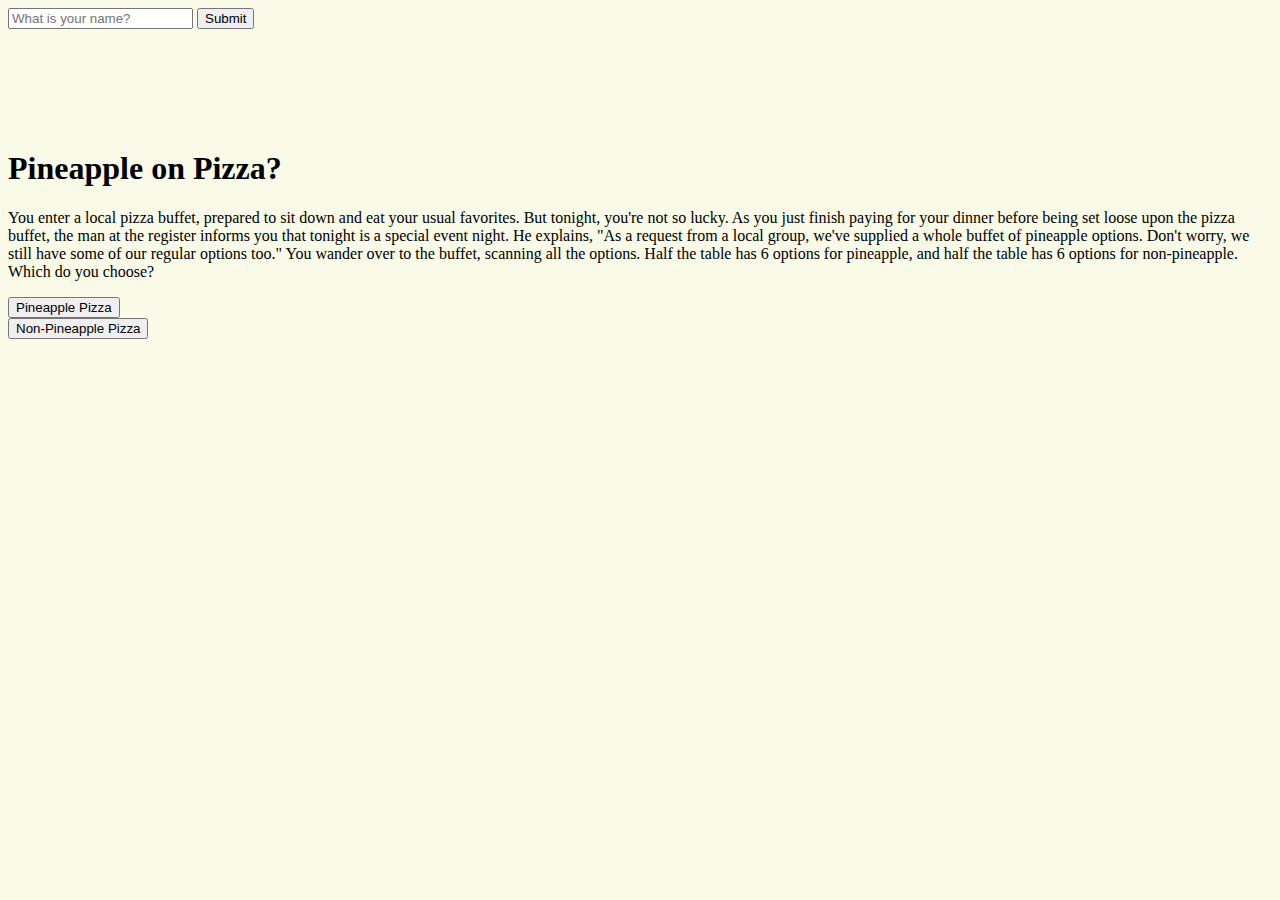
==== HW-7/index.html @ a204f6b0 "Test" ====
<!DOCTYPE html>
<html lang="en">
  <head>
    <!-- Metadata -->
    <meta charset="utf-8">
    <meta name="description" content="MART441 HW7">
    <meta name="author" content="Chelsey Hauge">
    <meta name="viewport" content="width=device-width, initial-scale=1.0">
    <link rel="stylesheet" type="text/css" href="HW-7/style.css">

    <!-- Title -->
    <title>Choose Your Own Story: Pineapple on Pizza?</title>

    <!-- Background-Color -->
    <style>body{background-color: #f9fae8;}</style>
  </head>
  <body>

    <!--Adding a Form Text Input for Name -->
<form class="form1" action="#" method="post">
  <input type="text" name="TextInput" placeholder="What is your name?" id="textIn1">
  <button type="button" name="button" id="runButton">Submit</button>
</form>

    <!--Adding a place to store said name-->
<div class="storageDiv" id="storageDiv" style="min-height:100px;"></div>

    <!--Story Beginning Container, defined with a class-->
<div class="firstContainer">
  <h1>Pineapple on Pizza?</h1>
<p>You enter a local pizza buffet, prepared to sit down and eat your usual favorites. But tonight, you're not so lucky. As you just finish paying for your dinner before being set loose upon the pizza buffet, the man at the register informs you that tonight is a special event night. He explains, "As a request from a local group, we've supplied a whole buffet of pineapple options. Don't worry, we still have some of our regular options too."
You wander over to the buffet, scanning all the options. Half the table has 6 options for pineapple, and half the table has 6 options for non-pineapple.
Which do you choose?</p>
</div>

    <!--Creating buttons for our options, defined by classes and ids-->
<div class="Pineapple1">
  <button type="button" name="Pineapple1" id="PA1">Pineapple Pizza</button>
</div>
<div class="noPineapple1">
  <button type="button" name="noPineapple1" id="noPA1">Non-Pineapple Pizza</button>
</div>

    <!--Creating another container, coorosponding to our first option-->
<div class="pineappleContainer1" hidden="true">
  <h1>Pineapple Pizza</h1>
<p>Being a self-proclaimed pineapple lover, you decide to try one of every pineapple option, but as you look around to find a seat, you notice that a large section of the restaurant seems to be sectioned off as it was reserved for a party, to which you assume would be the group that the man at the register spoke of earlier. Do you:</p>
</div>

    <!--Creating two more buttons for more options-->
    <!--Pineapple Option  A-->
<div class="Pineapple2"  hidden="true">
  <button type="button" name="Pineapple2" id="PA2">Try to ask the group if you can join them, as they too are pineapple lovers.</button>
</div>

    <!--Pineapple Option B-->
<div class="Pineapple3" hidden="true">
  <button type="button" name="Pineapple3" id="PA3">Take your chances with the other crowded area of the restaurant.</button>
</div>

    <!--Creating the result for PA Option A-->
<div class="pineappleContainer2" hidden="true">
  <h3>You ask the group if you can join them.</h3>
  <p>Seeing a group of like-minded people all sitting together and noting that they are clearly the group of people who had requested pineapple pizza options, you decide to wander over and see if you can sit with them. Upon realizing that you too enjoy pineapple on your pizza, they recognize you as one of their own and invite you to sit with them.</p>
</div>

    <!--Creating the reseult for PA Option B-->
<div class="pineappleContainer3" hidden="true">
  <h3>You take your chances with thee crowded restaurant</h3>
  <p>You decide to take your chances with the crowded public area of the restaurant, only to discover that the majority of people around you are non-pineapple people, and thus they stare at you in horror of your pineapple-pizza eating self. But hey, who cares what they think, you have delicious pizza!</p>
</div>

    <!--Creating the Non-Pineapple Story Result to set up for more options-->
<div class="noPineappleContainer1" hidden="true">
  <h1>Non-Pineapple Pizza</h1>
    <p>Glaring at the pineapple pizza, you make your way to the non-pineapple options and pick and choose from a variety of pizzas. As you look around to find your seat, you realize that there are only a few places to sit. You can:</p>
  </div>

    <!--More Button Choices-->
    <!--Non-Pineapple Option A-->
<div class="noPineapple2" hidden="true">
  <button type="button" name="noPineapple2" id="noPA2">Find a place in the crowded area.  There are seats available, but it's a little loud.</button>
</div>

    <!--None-Pineapple Option B-->
<div class="noPineapple3" hidden="true">
  <button type="button" name="noPineapple3" id="noPA3">Make your way to the other end of the restaurant and find a quiet seat there.</button>
</div>

    <!--Result for noPA Option A-->
<div class="noPineappleContainer2" hidden="true">
  <h3>Find a place in the crowded area. There are seats available, but it's a little loud.</h3>
  <p>You decide to take your chances with the crowded area. It might be quiet, but at least there's not as much pineapple for you to smell on this side. You don't have to smell pineapple, and you get delicious pizza! It's a win-win!</p>
</div>

    <!--Result for noPA Option B-->
<div class="noPineappleContainer3" hidden="true">
  <h3>Make your way to the other end of the restaurant and find a quiet seat there.</h3>
  <p>Liking the idea of peace and quiet much better than the loud, crowded area of the restaurant, you decide to take your chances with going to the other side. However, what you didn't realize initially is that you'd have to walk past the whole group of pineapple lovers with their pineapple pizza. You awkwardly make your way to an empty seat just past their group, the whole lot of them staring at you in confusion as to why you passed on pineapple pizza.</p>
</div>

    <!--Linking the Javascript file to HTML-->
    <script src="./hw-7.js"></script>
    </body>
    </html>
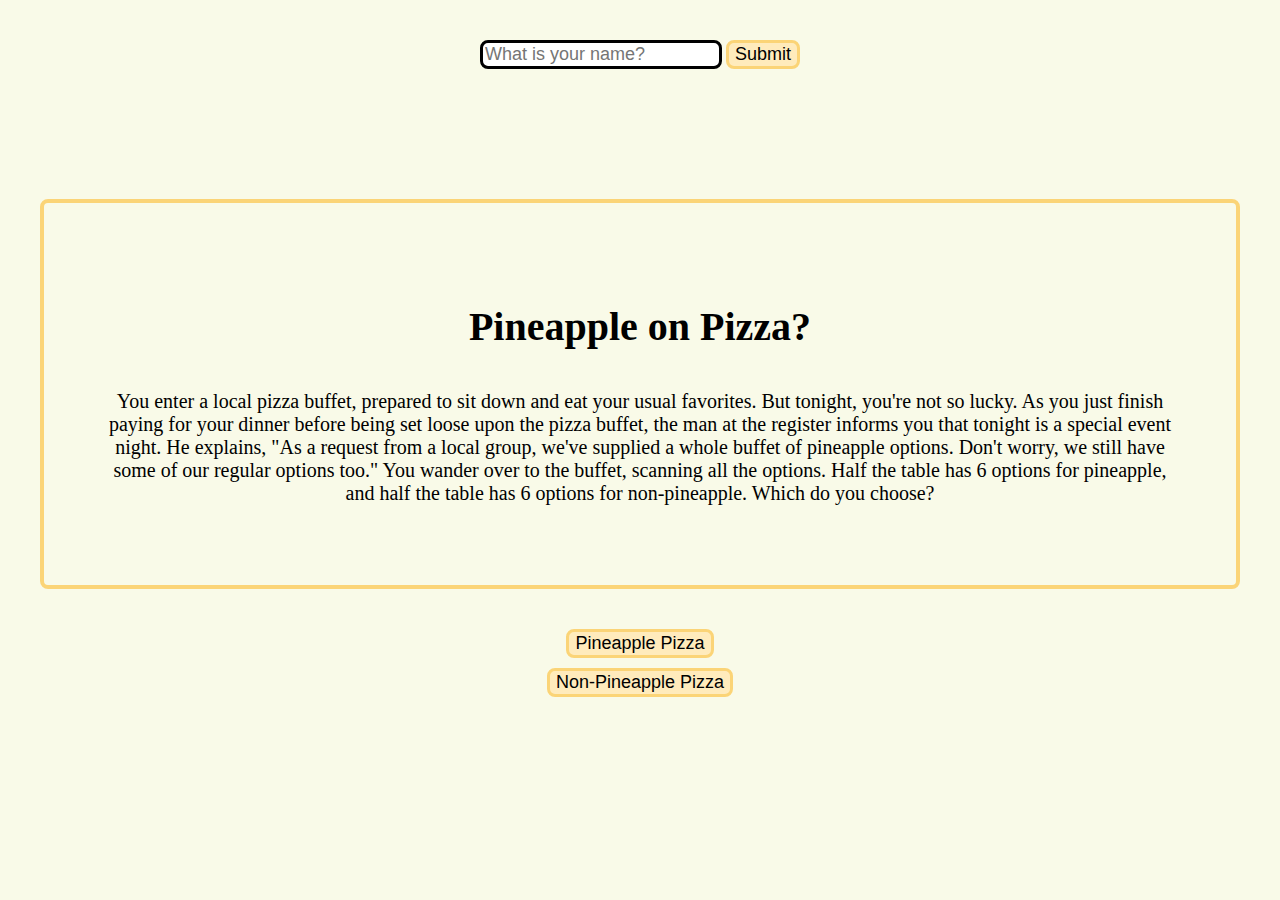
==== commit 3e1764e2: "Final Project corrections" ====
--- a/HW-7/index.html
+++ b/HW-7/index.html
@@ -6,7 +6,8 @@
     <meta name="description" content="MART441 HW7">
     <meta name="author" content="Chelsey Hauge">
     <meta name="viewport" content="width=device-width, initial-scale=1.0">
-    <link rel="stylesheet" type="text/css" href="HW-7/style.css">
+    <link rel="stylesheet" type="text/css" href="./css/style.css">
+    <link rel="stylesheet" type="text/css" href="./css/fonts.css">
 
     <!-- Title -->
     <title>Choose Your Own Story: Pineapple on Pizza?</title>
@@ -19,11 +20,12 @@
     <!--Adding a Form Text Input for Name -->
 <form class="form1" action="#" method="post">
   <input type="text" name="TextInput" placeholder="What is your name?" id="textIn1">
-  <button type="button" name="button" id="runButton">Submit</button>
+    <!--Add a button and disable it after being clicked to prevent multiple clicks, thus filling the text area-->
+  <button type="button" name="button" id="runButton" onclick="this.disabled=true;">Submit</button>
 </form>
 
     <!--Adding a place to store said name-->
-<div class="storageDiv" id="storageDiv" style="min-height:100px;"></div>
+<div class="storageDiv" id="storageDiv" style="min-height:50px;"></div>
 
     <!--Story Beginning Container, defined with a class-->
 <div class="firstContainer">
@@ -42,62 +44,20 @@
 </div>
 
     <!--Creating another container, coorosponding to our first option-->
-<div class="pineappleContainer1" hidden="true">
+<div class="pineappleContainer1" hidden="true" onclick="bgChange()">
   <h1>Pineapple Pizza</h1>
-<p>Being a self-proclaimed pineapple lover, you decide to try one of every pineapple option, but as you look around to find a seat, you notice that a large section of the restaurant seems to be sectioned off as it was reserved for a party, to which you assume would be the group that the man at the register spoke of earlier. Do you:</p>
+<p>Being a self-proclaimed pineapple lover, you decide to try one of every pineapple option, but as you look around to find a seat, you notice that a large section of the restaurant seems to be sectioned off as it was reserved for a party. You note that they are clearly the group of people who had requested pineapple pizza options and you decide to wander over and see if you can sit with them. Upon realizing that you too enjoy pineapple on your pizza, they recognize you as one of their own and invite you to sit with them.</p>
+  <img src="./images/pineapple.png" alt="Cartoon Pineapple Image" width="174" height="290">
 </div>
 
-    <!--Creating two more buttons for more options-->
-    <!--Pineapple Option  A-->
-<div class="Pineapple2"  hidden="true">
-  <button type="button" name="Pineapple2" id="PA2">Try to ask the group if you can join them, as they too are pineapple lovers.</button>
-</div>
-
-    <!--Pineapple Option B-->
-<div class="Pineapple3" hidden="true">
-  <button type="button" name="Pineapple3" id="PA3">Take your chances with the other crowded area of the restaurant.</button>
-</div>
-
-    <!--Creating the result for PA Option A-->
-<div class="pineappleContainer2" hidden="true">
-  <h3>You ask the group if you can join them.</h3>
-  <p>Seeing a group of like-minded people all sitting together and noting that they are clearly the group of people who had requested pineapple pizza options, you decide to wander over and see if you can sit with them. Upon realizing that you too enjoy pineapple on your pizza, they recognize you as one of their own and invite you to sit with them.</p>
-</div>
-
-    <!--Creating the reseult for PA Option B-->
-<div class="pineappleContainer3" hidden="true">
-  <h3>You take your chances with thee crowded restaurant</h3>
-  <p>You decide to take your chances with the crowded public area of the restaurant, only to discover that the majority of people around you are non-pineapple people, and thus they stare at you in horror of your pineapple-pizza eating self. But hey, who cares what they think, you have delicious pizza!</p>
-</div>
 
     <!--Creating the Non-Pineapple Story Result to set up for more options-->
 <div class="noPineappleContainer1" hidden="true">
   <h1>Non-Pineapple Pizza</h1>
-    <p>Glaring at the pineapple pizza, you make your way to the non-pineapple options and pick and choose from a variety of pizzas. As you look around to find your seat, you realize that there are only a few places to sit. You can:</p>
+    <p>Glaring at the pineapple pizza, you make your way to the non-pineapple options and pick and choose from a variety of pizzas. As you look around to find your seat, you realize that there are only a few places to sit. You decide to take your chances with the crowded area. It might be quiet, but at least there's not as much pineapple for you to smell on this side. You don't have to smell pineapple, and you get delicious pizza! It's a win-win!</p>
+    <img src="./images/pizza.png" alt="Cartoon Pizza Image" width="290" height="290">
   </div>
 
-    <!--More Button Choices-->
-    <!--Non-Pineapple Option A-->
-<div class="noPineapple2" hidden="true">
-  <button type="button" name="noPineapple2" id="noPA2">Find a place in the crowded area.  There are seats available, but it's a little loud.</button>
-</div>
-
-    <!--None-Pineapple Option B-->
-<div class="noPineapple3" hidden="true">
-  <button type="button" name="noPineapple3" id="noPA3">Make your way to the other end of the restaurant and find a quiet seat there.</button>
-</div>
-
-    <!--Result for noPA Option A-->
-<div class="noPineappleContainer2" hidden="true">
-  <h3>Find a place in the crowded area. There are seats available, but it's a little loud.</h3>
-  <p>You decide to take your chances with the crowded area. It might be quiet, but at least there's not as much pineapple for you to smell on this side. You don't have to smell pineapple, and you get delicious pizza! It's a win-win!</p>
-</div>
-
-    <!--Result for noPA Option B-->
-<div class="noPineappleContainer3" hidden="true">
-  <h3>Make your way to the other end of the restaurant and find a quiet seat there.</h3>
-  <p>Liking the idea of peace and quiet much better than the loud, crowded area of the restaurant, you decide to take your chances with going to the other side. However, what you didn't realize initially is that you'd have to walk past the whole group of pineapple lovers with their pineapple pizza. You awkwardly make your way to an empty seat just past their group, the whole lot of them staring at you in confusion as to why you passed on pineapple pizza.</p>
-</div>
 
     <!--Linking the Javascript file to HTML-->
     <script src="./hw-7.js"></script>
--- a/HW-7/css/style.css
+++ b/HW-7/css/style.css
@@ -0,0 +1,111 @@
+/* Body Styling Basic */
+body {
+  padding: 0;
+  margin: 0;
+}
+
+/* Styling Main Story Container */
+.firstContainer{
+font-size: 20px;
+font-family: 'Quicksand';
+text-align: center;
+border: 4px solid #fbd477;
+border-radius: 8px;
+margin: 40px;
+padding: 3em;
+}
+
+/* Styling the Form */
+.form1 {
+margin: 40px;
+margin-top: 40px;
+margin-bottom: 5px;
+text-align: center;
+}
+
+/* Styling Headers */
+h1 {
+  text-align: center;
+  margin-top: 40px;
+  margin: 40px;
+  font-family: 'Arvo';
+  font-weight: bold;
+}
+
+/*Styling Option 1 Page */
+.pineappleContainer1 {
+  font-size: 20px;
+  font-family: 'Quicksand';
+  text-align: center;
+  border: 4px solid #000000;
+  border-radius: 8px;
+  margin: 40px;
+  padding: 3em;
+  color: #000000;
+}
+
+/*Styling Option 2 Page */
+.noPineappleContainer1 {
+  font-size: 20px;
+  font-family: 'Quicksand';
+  text-align: center;
+  border: 4px solid #711d11;
+  border-radius: 8px;
+  margin: 40px;
+  padding: 3em;
+  color: #000000;
+}
+
+/* Styling Pineapple Pizza Button */
+#PA1{
+  font-size: 18px;
+  background-color: #ffebbc;
+  border: 3px solid #fbd477;
+  border-radius: 8px;
+  text-align: center;
+}
+
+/*Center aligning Pineapple Pizza Button */
+.Pineapple1 {
+  text-align: center;
+}
+
+/*Styling Non-Pineapple Pizza Button */
+#noPA1 {
+  font-size: 18px;
+  background-color: #ffebbc;
+  border: 3px solid #fbd477;
+  border-radius: 8px;
+  text-align: center;
+  margin-top: 10px;
+}
+
+/*Center aligning Non-Pineapple Pizza Button */
+.noPineapple1 {
+  text-align: center;
+}
+
+/*Styling Run/Input Button*/
+#runButton{
+  font-size: 18px;
+  background-color: #ffebbc;
+  border: 3px solid #fbd477;
+  border-radius: 8px;
+  text-align: center;
+}
+
+/*Styling Text Input Box*/
+#textIn1{
+  font-size: 18px;
+  border: 3px solid #000000;
+  border-radius: 8px;
+}
+
+/*Styling Storage Text Area*/
+#storageDiv{
+  text-align: center;
+  font-size: 20px;
+  color: #000000;
+  font-family: 'Arvo';
+  margin-top: 40px;
+}
--- a/HW-7/css/fonts.css
+++ b/HW-7/css/fonts.css
@@ -0,0 +1,36 @@
+@font-face {
+  font-family: 'Arvo';
+  src:url('.fonts/Arvo-Regular.ttf') format('opentype');
+  font-weight: normal;
+  font-style: normal;
+}
+@font-face {
+  font-family: 'Arvo';
+  src:url('./fonts/Arvo-Italic.ttf') format('opentype');
+  font-weight: normal;
+  font-style: normal;
+}
+@font-face {
+  font-family: 'Arvo';
+  src:url('./fonts/Arvo-Bold.ttf') format('opentype');
+  font-weight: bold;
+  font-style: normal;
+}
+@font-face {
+  font-family: 'Arvo';
+  src:url('./fonts/Arvo-BoldItalic.ttf') format('opentype');
+  font-weight: bold;
+  font-style: italic;
+}
+@font-face {
+  font-family: 'Quicksand';
+  src:url('./fonts/Quicksand-Regular.ttf') format('opentype');
+  font-weight: normal;
+  font-style: normal;
+}
+@font-face {
+  font-family: 'Quicksand';
+  src:url('./fonts/Quicksand-Bold.ttf') format('opentype');
+  font-weight: bold;
+  font-style: normal;
+}
